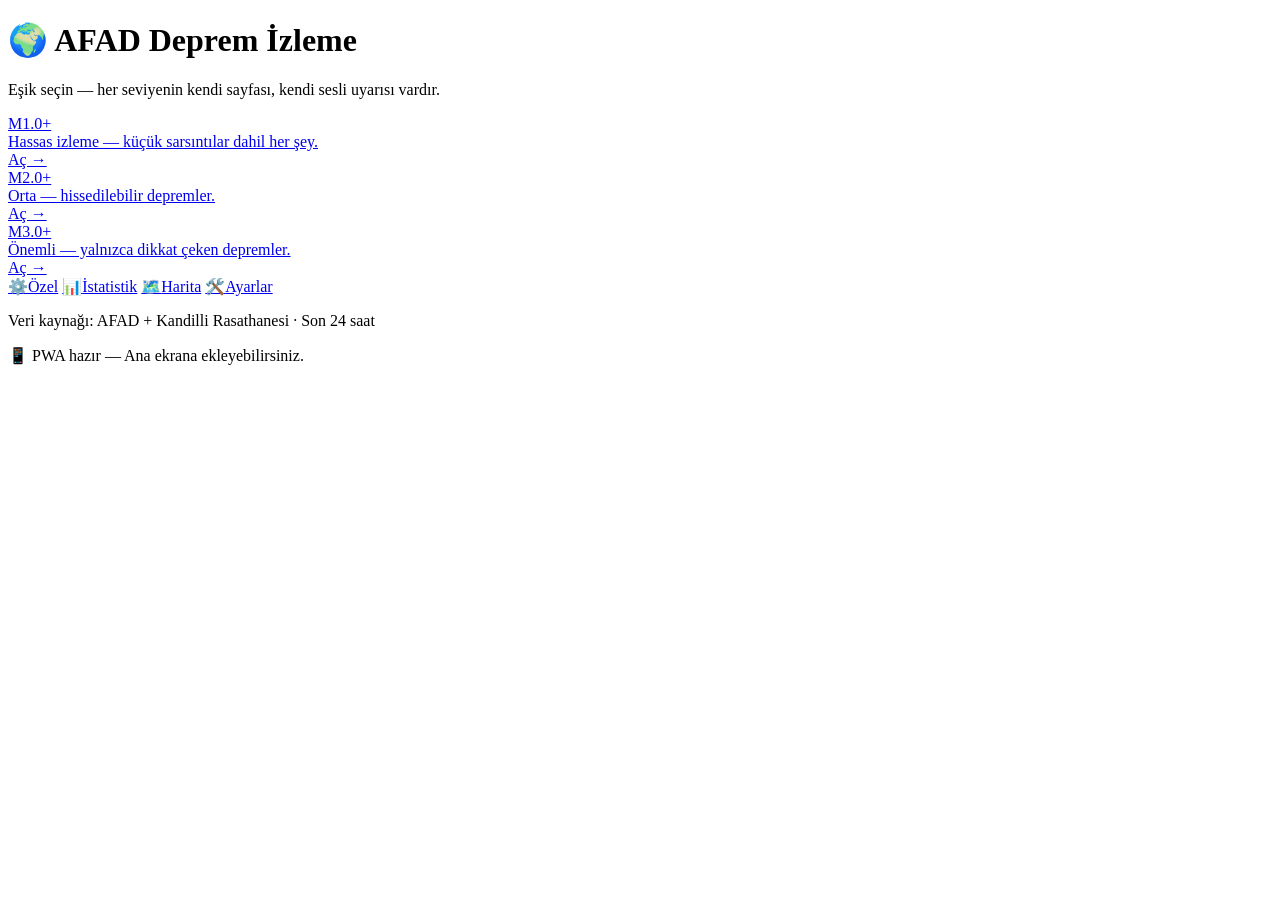
==== web/templates/index.html @ b014cbca "ilk surum - PWA deploy hazir" ====
<!DOCTYPE html>
<html lang="tr">
<head>
  <meta charset="UTF-8" />
  <meta name="viewport" content="width=device-width, initial-scale=1, viewport-fit=cover" />
  <title>AFAD Deprem İzleme</title>
  <link rel="manifest" href="/manifest.webmanifest" />
  <meta name="theme-color" content="#0f172a" />
  <link rel="apple-touch-icon" href="/static/icon-192.png" />
  <link rel="stylesheet" href="/static/style.css" />
</head>
<body class="ana">
  <header class="ana-header">
    <h1>🌍 AFAD Deprem İzleme</h1>
    <p class="alt">Eşik seçin — her seviyenin kendi sayfası, kendi sesli uyarısı vardır.</p>
  </header>

  <main class="kart-grid">
    <a class="kart yesil" href="/m1">
      <div class="kart-buyuk">M1.0+</div>
      <div class="kart-aciklama">Hassas izleme — küçük sarsıntılar dahil her şey.</div>
      <div class="kart-buton">Aç →</div>
    </a>

    <a class="kart sari" href="/m2">
      <div class="kart-buyuk">M2.0+</div>
      <div class="kart-aciklama">Orta — hissedilebilir depremler.</div>
      <div class="kart-buton">Aç →</div>
    </a>

    <a class="kart kirmizi" href="/m3">
      <div class="kart-buyuk">M3.0+</div>
      <div class="kart-aciklama">Önemli — yalnızca dikkat çeken depremler.</div>
      <div class="kart-buton">Aç →</div>
    </a>
  </main>

  <nav class="alt-menu">
    <a href="/ozel"       class="alt-btn">⚙️<span>Özel</span></a>
    <a href="/istatistik" class="alt-btn">📊<span>İstatistik</span></a>
    <a href="/harita"     class="alt-btn">🗺️<span>Harita</span></a>
    <a href="/ayarlar"    class="alt-btn">🛠️<span>Ayarlar</span></a>
  </nav>

  <footer class="ana-footer">
    <p>Veri kaynağı: AFAD + Kandilli Rasathanesi · Son 24 saat</p>
    <p id="pwa-durum"></p>
  </footer>

  <script>
    // Service worker kaydı
    if ("serviceWorker" in navigator) {
      navigator.serviceWorker.register("/sw.js").then(() => {
        document.getElementById("pwa-durum").textContent = "📱 PWA hazır — Ana ekrana ekleyebilirsiniz.";
      }).catch(() => {});
    }
  </script>
</body>
</html>
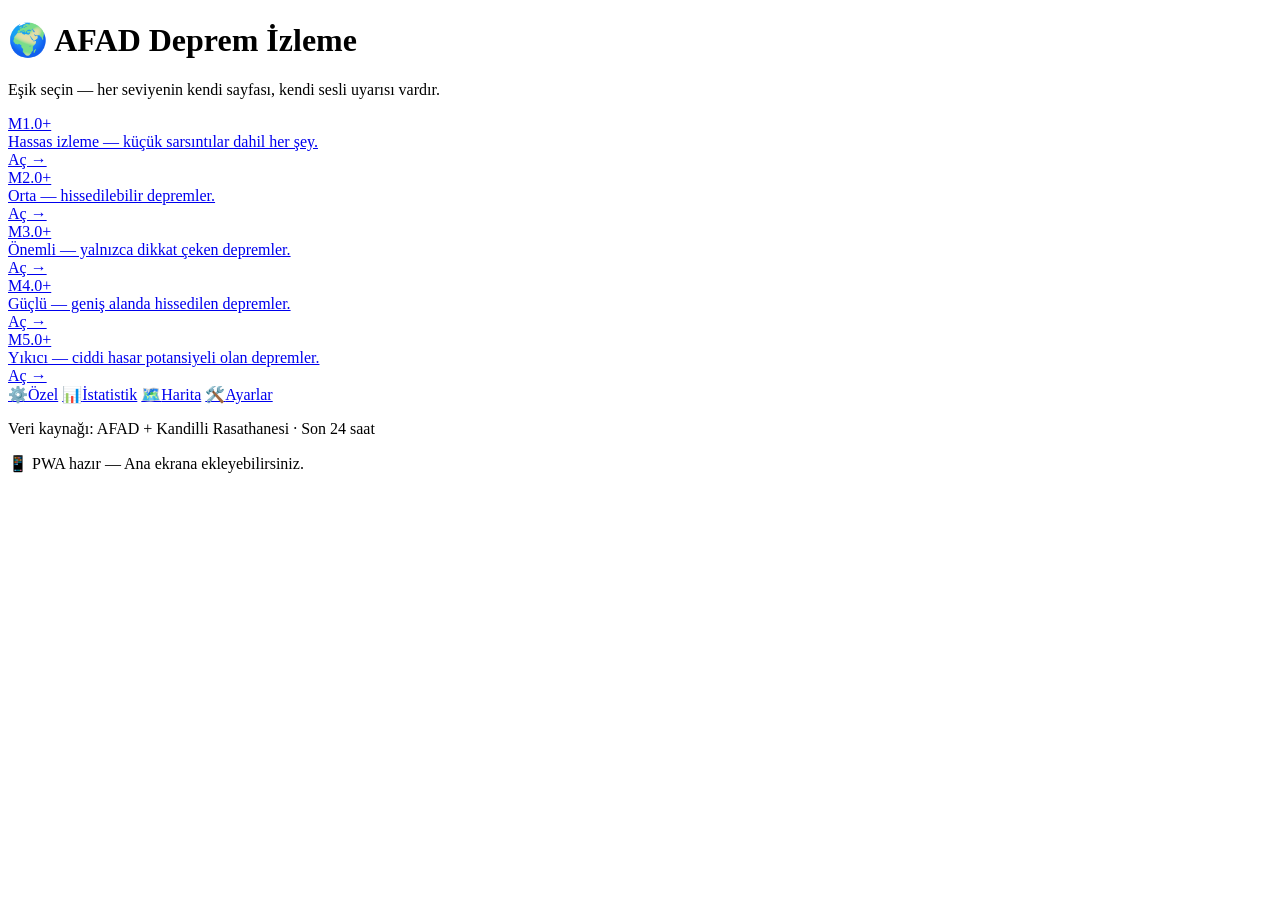
==== commit 9c3cb1d5: "esik: M4 ve M5 izleme sayfalari eklendi" ====
--- a/web/templates/index.html
+++ b/web/templates/index.html
@@ -33,6 +33,18 @@
       <div class="kart-aciklama">Önemli — yalnızca dikkat çeken depremler.</div>
       <div class="kart-buton">Aç →</div>
     </a>
+
+    <a class="kart kirmizi koyu" href="/m4">
+      <div class="kart-buyuk">M4.0+</div>
+      <div class="kart-aciklama">Güçlü — geniş alanda hissedilen depremler.</div>
+      <div class="kart-buton">Aç →</div>
+    </a>
+
+    <a class="kart kirmizi koyu2" href="/m5">
+      <div class="kart-buyuk">M5.0+</div>
+      <div class="kart-aciklama">Yıkıcı — ciddi hasar potansiyeli olan depremler.</div>
+      <div class="kart-buton">Aç →</div>
+    </a>
   </main>
 
   <nav class="alt-menu">
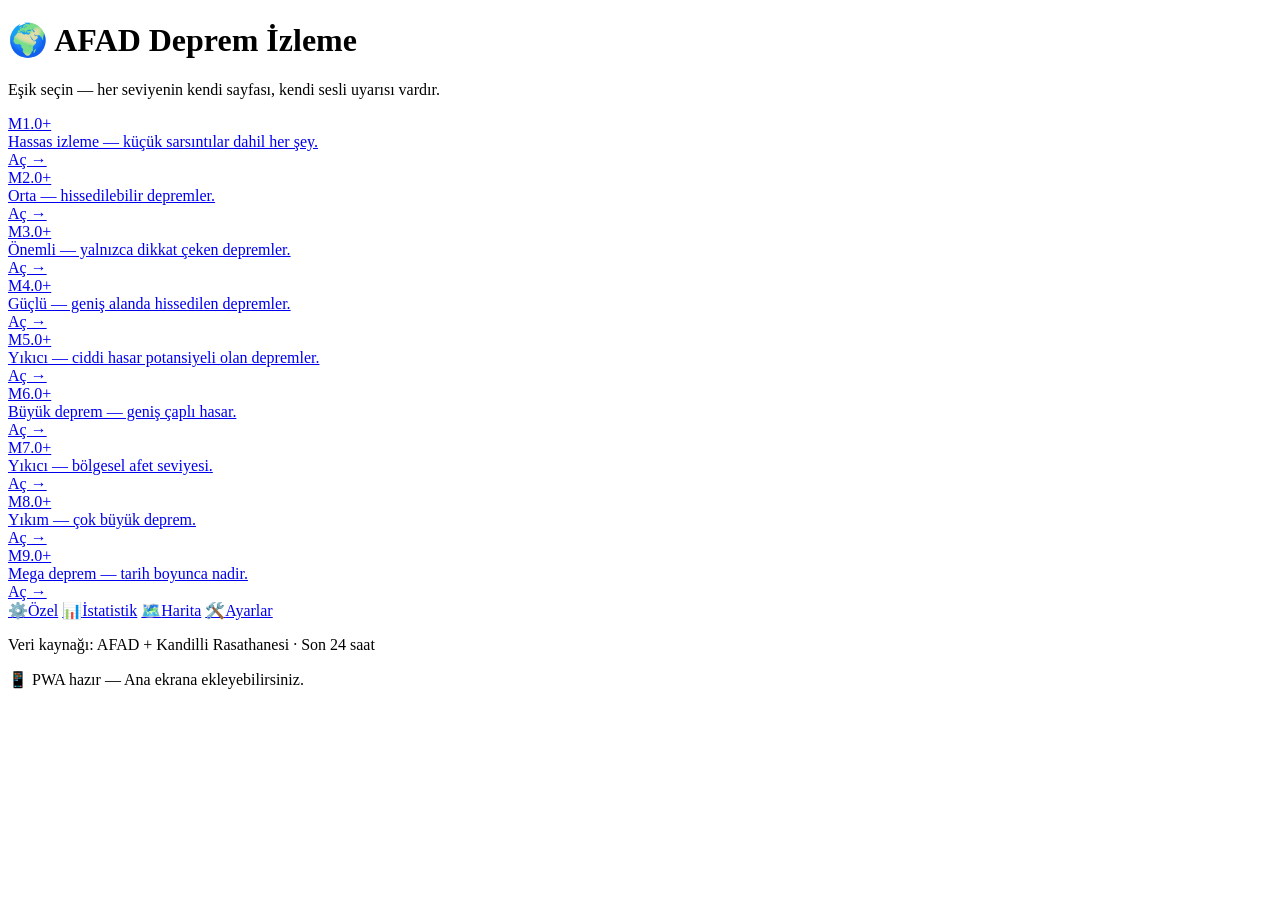
==== commit 6937277e: "esik: M6 M7 M8 M9 izleme sayfalari eklendi" ====
--- a/web/templates/index.html
+++ b/web/templates/index.html
@@ -45,6 +45,30 @@
       <div class="kart-aciklama">Yıkıcı — ciddi hasar potansiyeli olan depremler.</div>
       <div class="kart-buton">Aç →</div>
     </a>
+
+    <a class="kart kirmizi koyu3" href="/m6">
+      <div class="kart-buyuk">M6.0+</div>
+      <div class="kart-aciklama">Büyük deprem — geniş çaplı hasar.</div>
+      <div class="kart-buton">Aç →</div>
+    </a>
+
+    <a class="kart siyah" href="/m7">
+      <div class="kart-buyuk">M7.0+</div>
+      <div class="kart-aciklama">Yıkıcı — bölgesel afet seviyesi.</div>
+      <div class="kart-buton">Aç →</div>
+    </a>
+
+    <a class="kart siyah koyu" href="/m8">
+      <div class="kart-buyuk">M8.0+</div>
+      <div class="kart-aciklama">Yıkım — çok büyük deprem.</div>
+      <div class="kart-buton">Aç →</div>
+    </a>
+
+    <a class="kart siyah koyu2" href="/m9">
+      <div class="kart-buyuk">M9.0+</div>
+      <div class="kart-aciklama">Mega deprem — tarih boyunca nadir.</div>
+      <div class="kart-buton">Aç →</div>
+    </a>
   </main>
 
   <nav class="alt-menu">
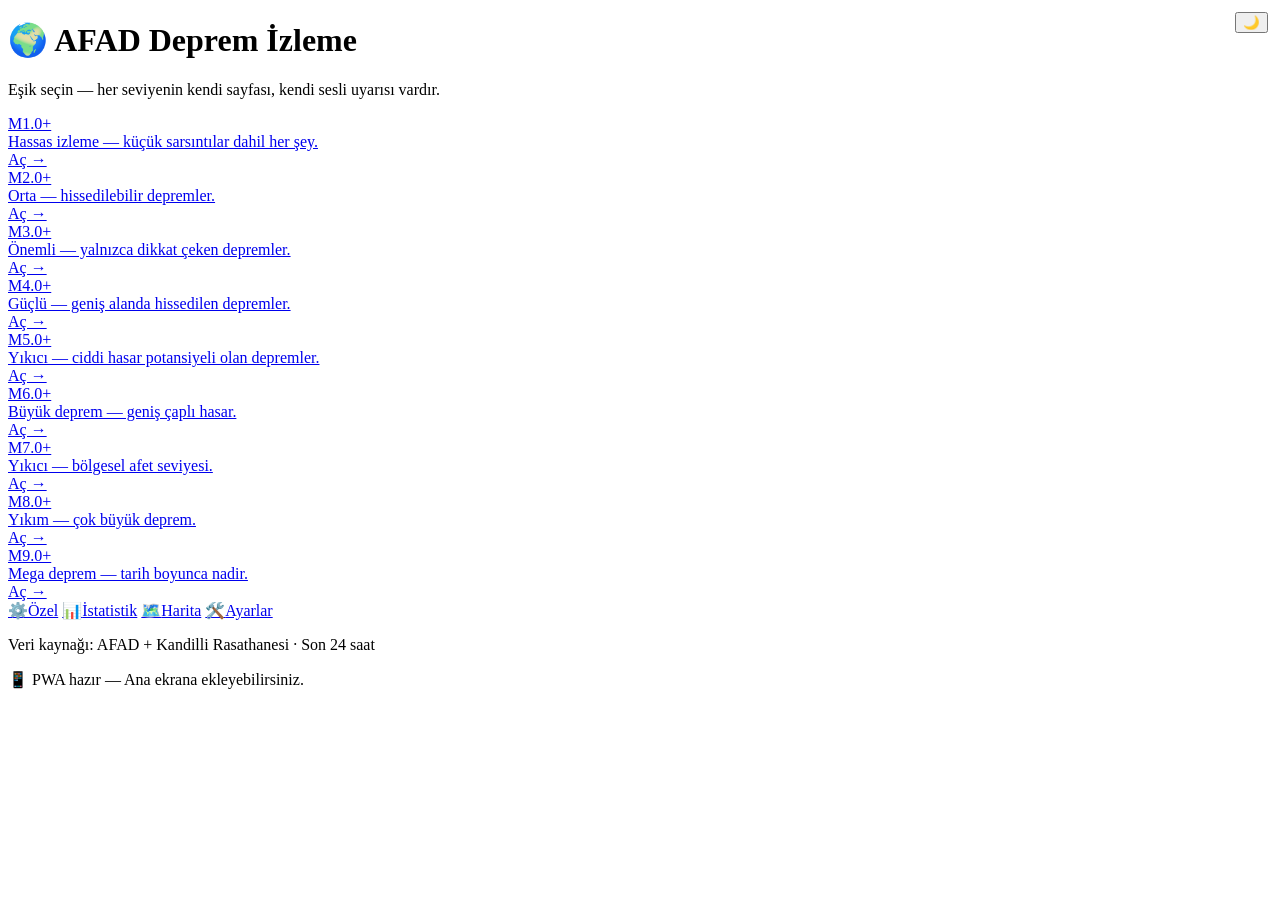
==== commit 7b9404e6: "harita: heatmap + Turkiye fay hatlari katmanlari; UI: acik/koyu tema toggle" ====
--- a/web/templates/index.html
+++ b/web/templates/index.html
@@ -8,9 +8,13 @@
   <meta name="theme-color" content="#0f172a" />
   <link rel="apple-touch-icon" href="/static/icon-192.png" />
   <link rel="stylesheet" href="/static/style.css" />
+  <script src="/static/tema.js" defer></script>
 </head>
 <body class="ana">
   <header class="ana-header">
+    <button id="tema-btn" class="tema-btn" type="button"
+            style="position:absolute; top:12px; right:12px;"
+            title="Tema değiştir">🌙</button>
     <h1>🌍 AFAD Deprem İzleme</h1>
     <p class="alt">Eşik seçin — her seviyenin kendi sayfası, kendi sesli uyarısı vardır.</p>
   </header>
@@ -90,6 +94,21 @@
         document.getElementById("pwa-durum").textContent = "📱 PWA hazır — Ana ekrana ekleyebilirsiniz.";
       }).catch(() => {});
     }
+    // Tema butonu
+    (function () {
+      const btn = document.getElementById("tema-btn");
+      function guncelle() {
+        if (window.TemaYonetici) btn.textContent = window.TemaYonetici.simge();
+      }
+      btn.addEventListener("click", () => {
+        if (!window.TemaYonetici) return;
+        const yeni = window.TemaYonetici.dongu();
+        guncelle();
+        btn.title = "Tema: " + ({ koyu: "Koyu", acik: "Açık", oto: "Otomatik (sistem)" }[yeni]);
+      });
+      // Defer'li tema.js yüklenince güncelle
+      window.addEventListener("load", guncelle);
+    })();
   </script>
 </body>
 </html>
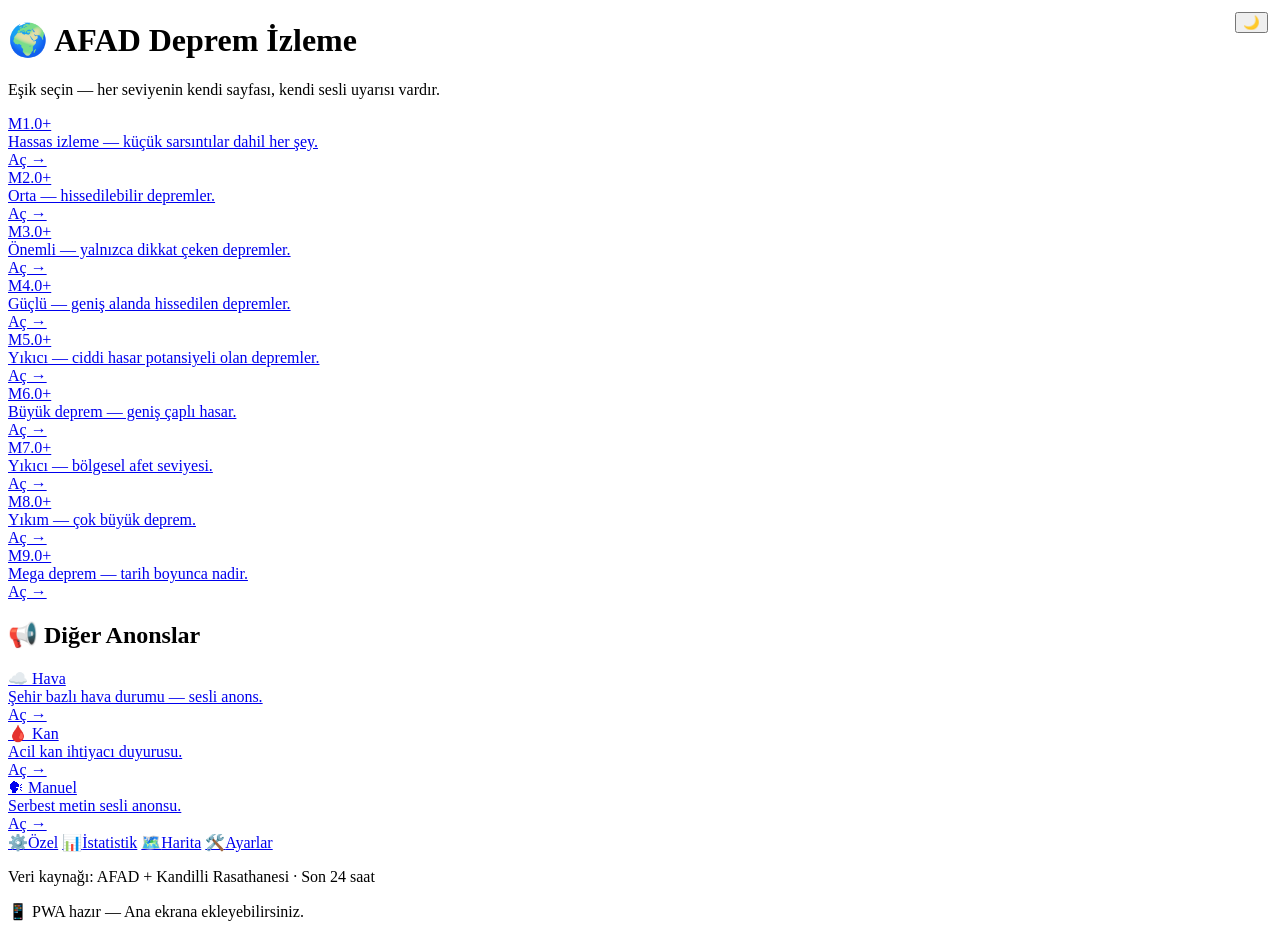
==== commit bff60ace: "feat: hava durumu, kan anonsu ve manuel anons sayfalari eklendi" ====
--- a/web/templates/index.html
+++ b/web/templates/index.html
@@ -75,6 +75,25 @@
     </a>
   </main>
 
+  <h2 class="bolum-baslik">📢 Diğer Anonslar</h2>
+  <main class="kart-grid">
+    <a class="kart mavi" href="/hava">
+      <div class="kart-buyuk">☁️ Hava</div>
+      <div class="kart-aciklama">Şehir bazlı hava durumu — sesli anons.</div>
+      <div class="kart-buton">Aç →</div>
+    </a>
+    <a class="kart pembe" href="/anons">
+      <div class="kart-buyuk">🩸 Kan</div>
+      <div class="kart-aciklama">Acil kan ihtiyacı duyurusu.</div>
+      <div class="kart-buton">Aç →</div>
+    </a>
+    <a class="kart mor" href="/anons">
+      <div class="kart-buyuk">🗣 Manuel</div>
+      <div class="kart-aciklama">Serbest metin sesli anonsu.</div>
+      <div class="kart-buton">Aç →</div>
+    </a>
+  </main>
+
   <nav class="alt-menu">
     <a href="/ozel"       class="alt-btn">⚙️<span>Özel</span></a>
     <a href="/istatistik" class="alt-btn">📊<span>İstatistik</span></a>
